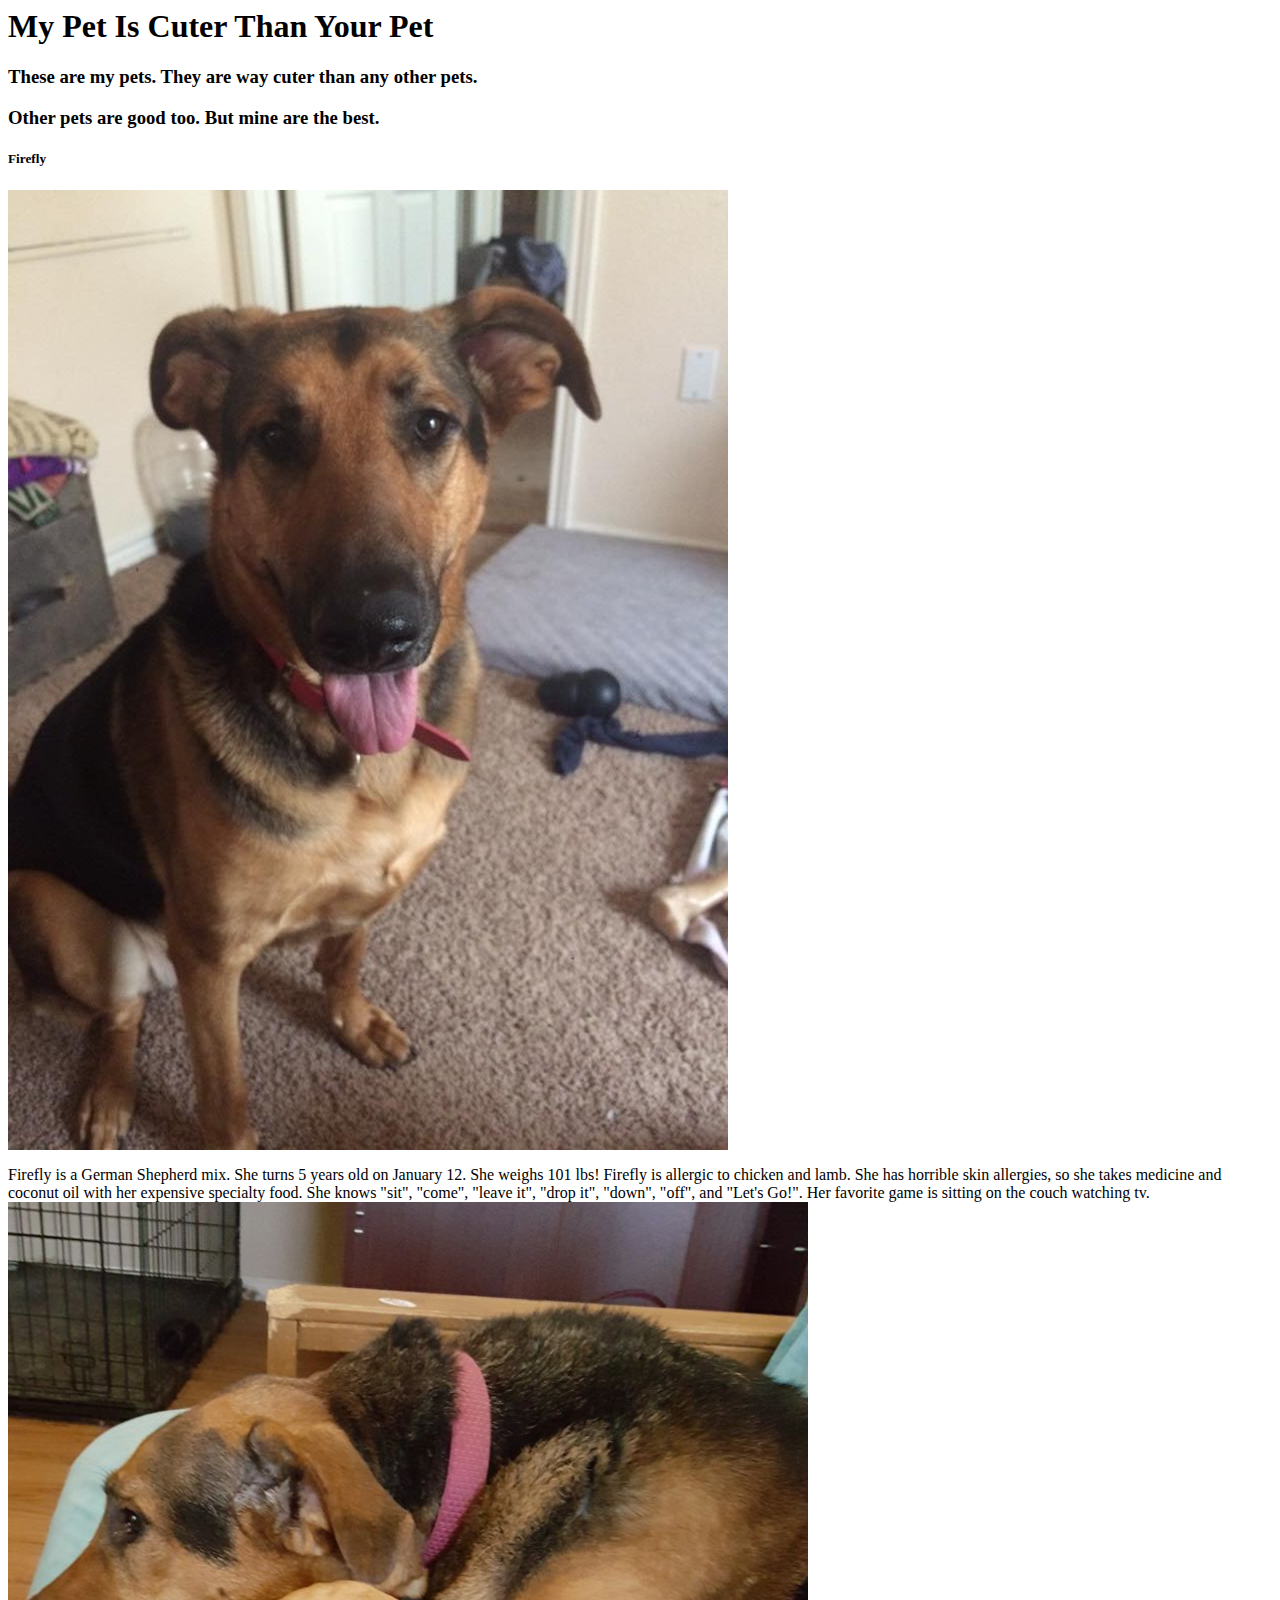
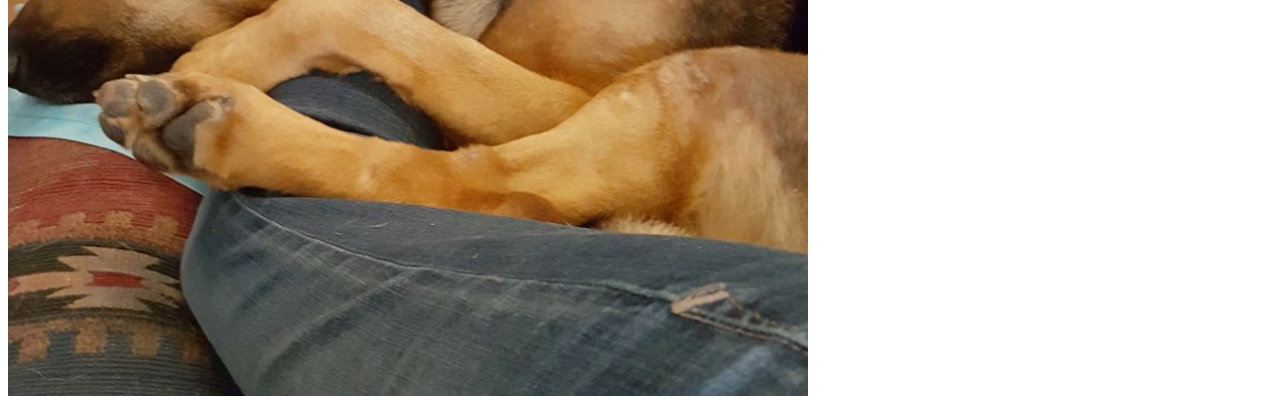
==== index.html @ 5b31de6e "added html skeleton and firefly pics" ====
<html lang="en">

<head>
    <meta charset="UTF-8">
    <meta name="viewport" content="width=device-width, initial-scale=1.0">
    <meta http-equiv="X-UA-Compatible" content="ie=edge">
    <title>Pet Practice!</title>
    <link rel=stylesheet href="style.css">
</head>

<body>
    <header>
        <h1>My Pet Is Cuter Than Your Pet</h1>
    </header>
    <div>
        <h3>These are my pets. They are way cuter than any other pets.</h3>
        <h3>Other pets are good too. But mine are the best.</h3>
    </div>
    <div class="pet-profile">
        <div class="pet-name-container">
            <h5 class="pet-name">Firefly</h5>
        </div>
        <img class="pet-profile-pic" src="images/Firefly1.jpg" alt="my pets">
        <div class="pet-bio-container">
            <p class="pet-bio-text">
                Firefly is a German Shepherd mix. She turns 5 years old on January 12. She weighs 101 lbs! Firefly is
                allergic to chicken and lamb. She has horrible skin allergies, so she takes medicine and coconut oil
                with her expensive specialty food. She knows "sit", "come", "leave it", "drop it", "down", "off", and
                "Let's Go!". Her favorite game is sitting on the couch watching tv.
                <img class = "pet-bonus-picture" src="images/F.png" alt="Firefly watching tv">
            </p>
        </div>
    </div>
</body>

</html>
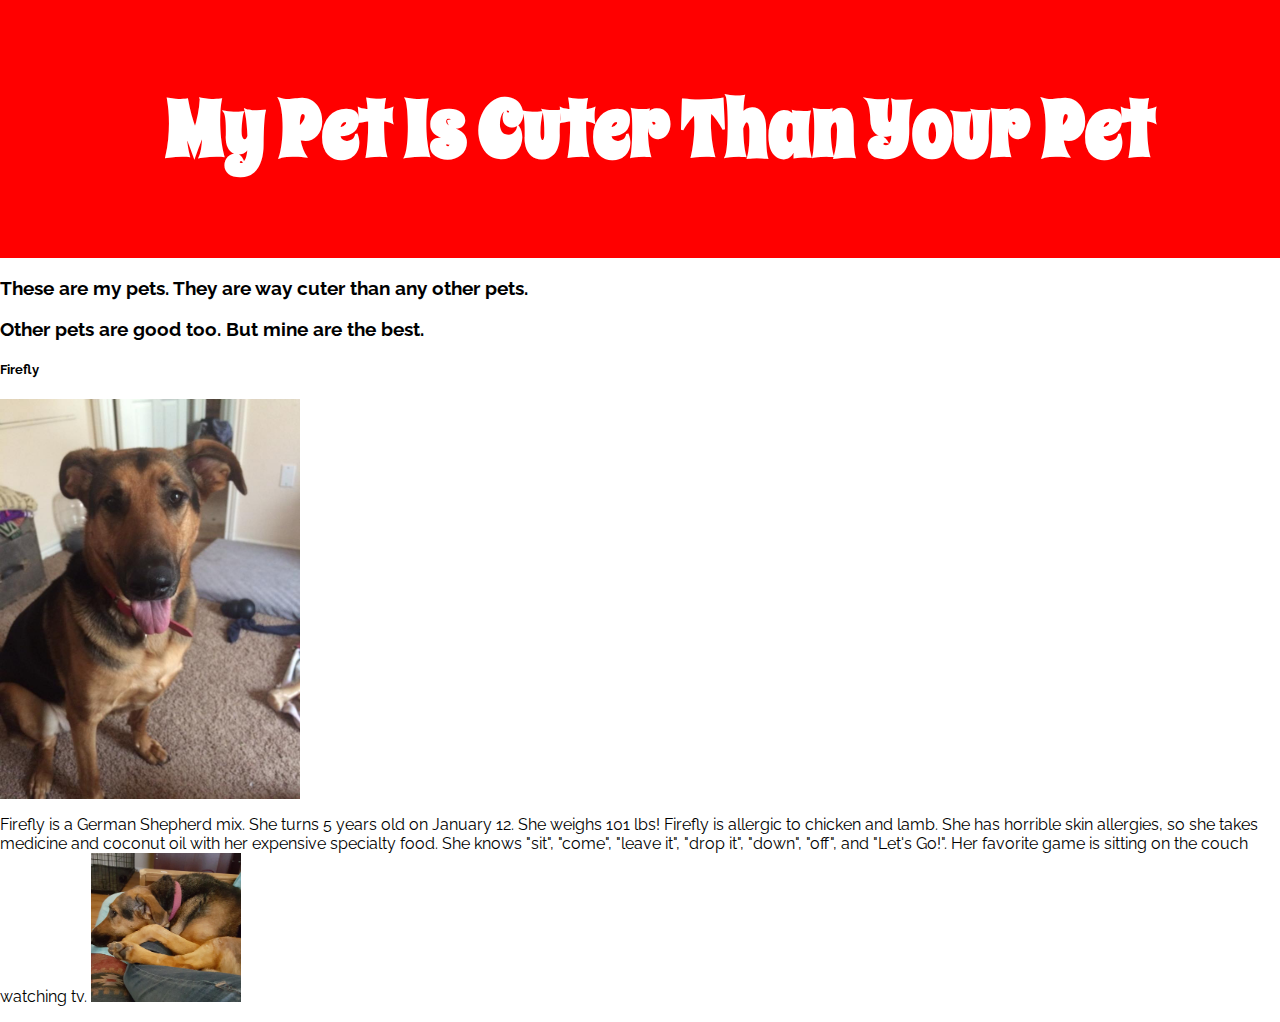
==== commit ce77b3b7: "accidentally did work in master; added font family and styled header" ====
--- a/index.html
+++ b/index.html
@@ -5,7 +5,9 @@
     <meta name="viewport" content="width=device-width, initial-scale=1.0">
     <meta http-equiv="X-UA-Compatible" content="ie=edge">
     <title>Pet Practice!</title>
+    <link href="https://fonts.googleapis.com/css?family=Raleway|Spicy+Rice" rel="stylesheet">
     <link rel=stylesheet href="style.css">
+
 </head>
 
 <body>
--- a/style.css
+++ b/style.css
@@ -0,0 +1,27 @@
+body {
+    width: 100%;
+    margin: 0;
+    font-family: 'Raleway', sans-serif;
+}
+
+header {
+    width: 100%;
+    justify-content: center;
+    text-align: center;
+    color: white;
+    background-color: red;
+    margin: 0;
+    padding: 20px;
+    font-size: 2.5em;
+    font-family: 'Spicy Rice', cursive;
+    
+}
+
+.pet-profile-pic {
+    width: 300px;
+}
+
+.pet-bonus-picture {
+    width: 150px;
+}
+
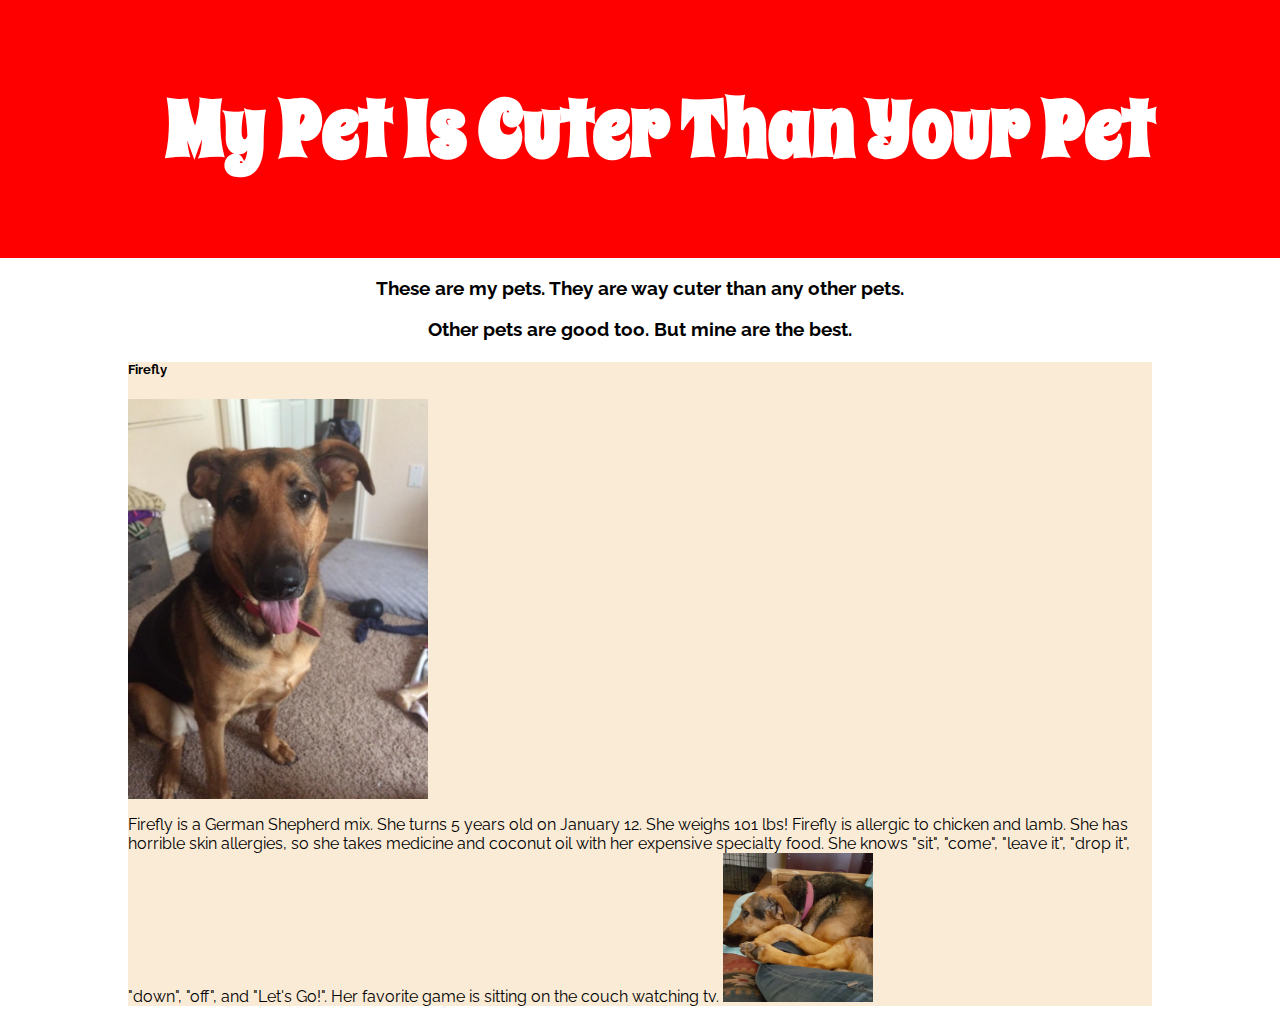
==== commit 26d9d96f: "styled opening statements" ====
--- a/index.html
+++ b/index.html
@@ -14,7 +14,7 @@
     <header>
         <h1>My Pet Is Cuter Than Your Pet</h1>
     </header>
-    <div>
+    <div id = "opening-statements">
         <h3>These are my pets. They are way cuter than any other pets.</h3>
         <h3>Other pets are good too. But mine are the best.</h3>
     </div>
--- a/style.css
+++ b/style.css
@@ -14,7 +14,11 @@
     padding: 20px;
     font-size: 2.5em;
     font-family: 'Spicy Rice', cursive;
-    
+}
+
+#opening-statements {
+    text-align: center;
+    margin: auto;
 }
 
 .pet-profile-pic {
@@ -25,3 +29,9 @@
     width: 150px;
 }
 
+.pet-profile {
+    width: 80%;
+    background-color: antiquewhite;
+    margin: auto;
+    justify-content: center;
+}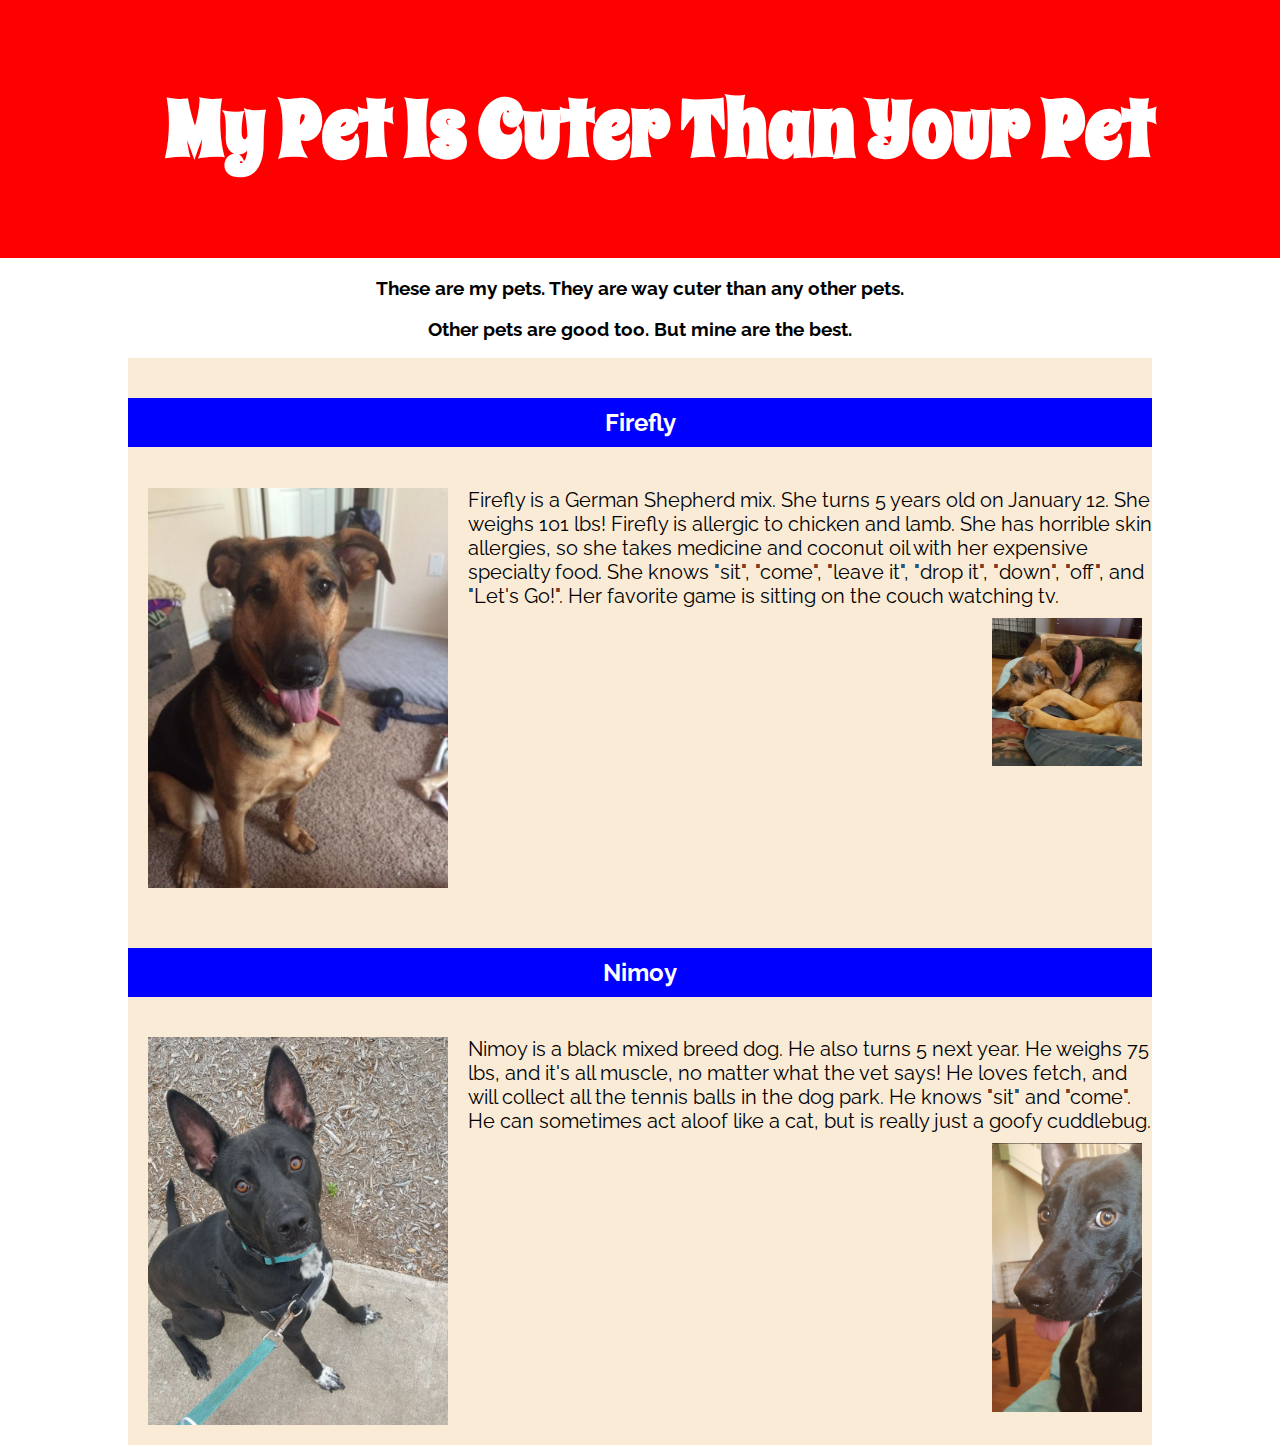
==== commit 1bce0113: "added second dog info" ====
--- a/index.html
+++ b/index.html
@@ -14,7 +14,7 @@
     <header>
         <h1>My Pet Is Cuter Than Your Pet</h1>
     </header>
-    <div id = "opening-statements">
+    <div id="opening-statements">
         <h3>These are my pets. They are way cuter than any other pets.</h3>
         <h3>Other pets are good too. But mine are the best.</h3>
     </div>
@@ -29,7 +29,21 @@
                 allergic to chicken and lamb. She has horrible skin allergies, so she takes medicine and coconut oil
                 with her expensive specialty food. She knows "sit", "come", "leave it", "drop it", "down", "off", and
                 "Let's Go!". Her favorite game is sitting on the couch watching tv.
-                <img class = "pet-bonus-picture" src="images/F.png" alt="Firefly watching tv">
+                <img class="pet-bonus-picture" src="images/F.png" alt="Firefly watching tv">
+            </p>
+        </div>
+    </div>
+    <div class="pet-profile">
+        <div class="pet-name-container">
+            <h5 class="pet-name">Nimoy</h5>
+        </div>
+        <img class="pet-profile-pic" src="images/Nimoy1.png" alt="my pets">
+        <div class="pet-bio-container">
+            <p class="pet-bio-text">
+                Nimoy is a black mixed breed dog. He also turns 5 next year. He weighs 75 lbs, and it's all muscle, no
+                matter what the vet says! He loves fetch, and will collect all the tennis balls in the dog park. He
+                knows "sit" and "come". He can sometimes act aloof like a cat, but is really just a goofy cuddlebug.
+                <img class="pet-bonus-picture" src="images/Nimoy2.png" alt="Nimoy">
             </p>
         </div>
     </div>
--- a/style.css
+++ b/style.css
@@ -23,10 +23,19 @@
 
 .pet-profile-pic {
     width: 300px;
+    margin: 20px;
+    margin-top: 0;
+    float: left;
 }
 
 .pet-bonus-picture {
     width: 150px;
+    float: right;
+    margin: 10px;
+}
+
+p {
+    font-size: 1.25em;
 }
 
 .pet-profile {
@@ -34,4 +43,14 @@
     background-color: antiquewhite;
     margin: auto;
     justify-content: center;
+    min-height: fit-content;
+    overflow: auto;
+}
+
+.pet-name {
+    font-size: 1.5em;
+    text-align: center;
+    background-color: blue;
+    color: white;
+    padding: 10px;
 }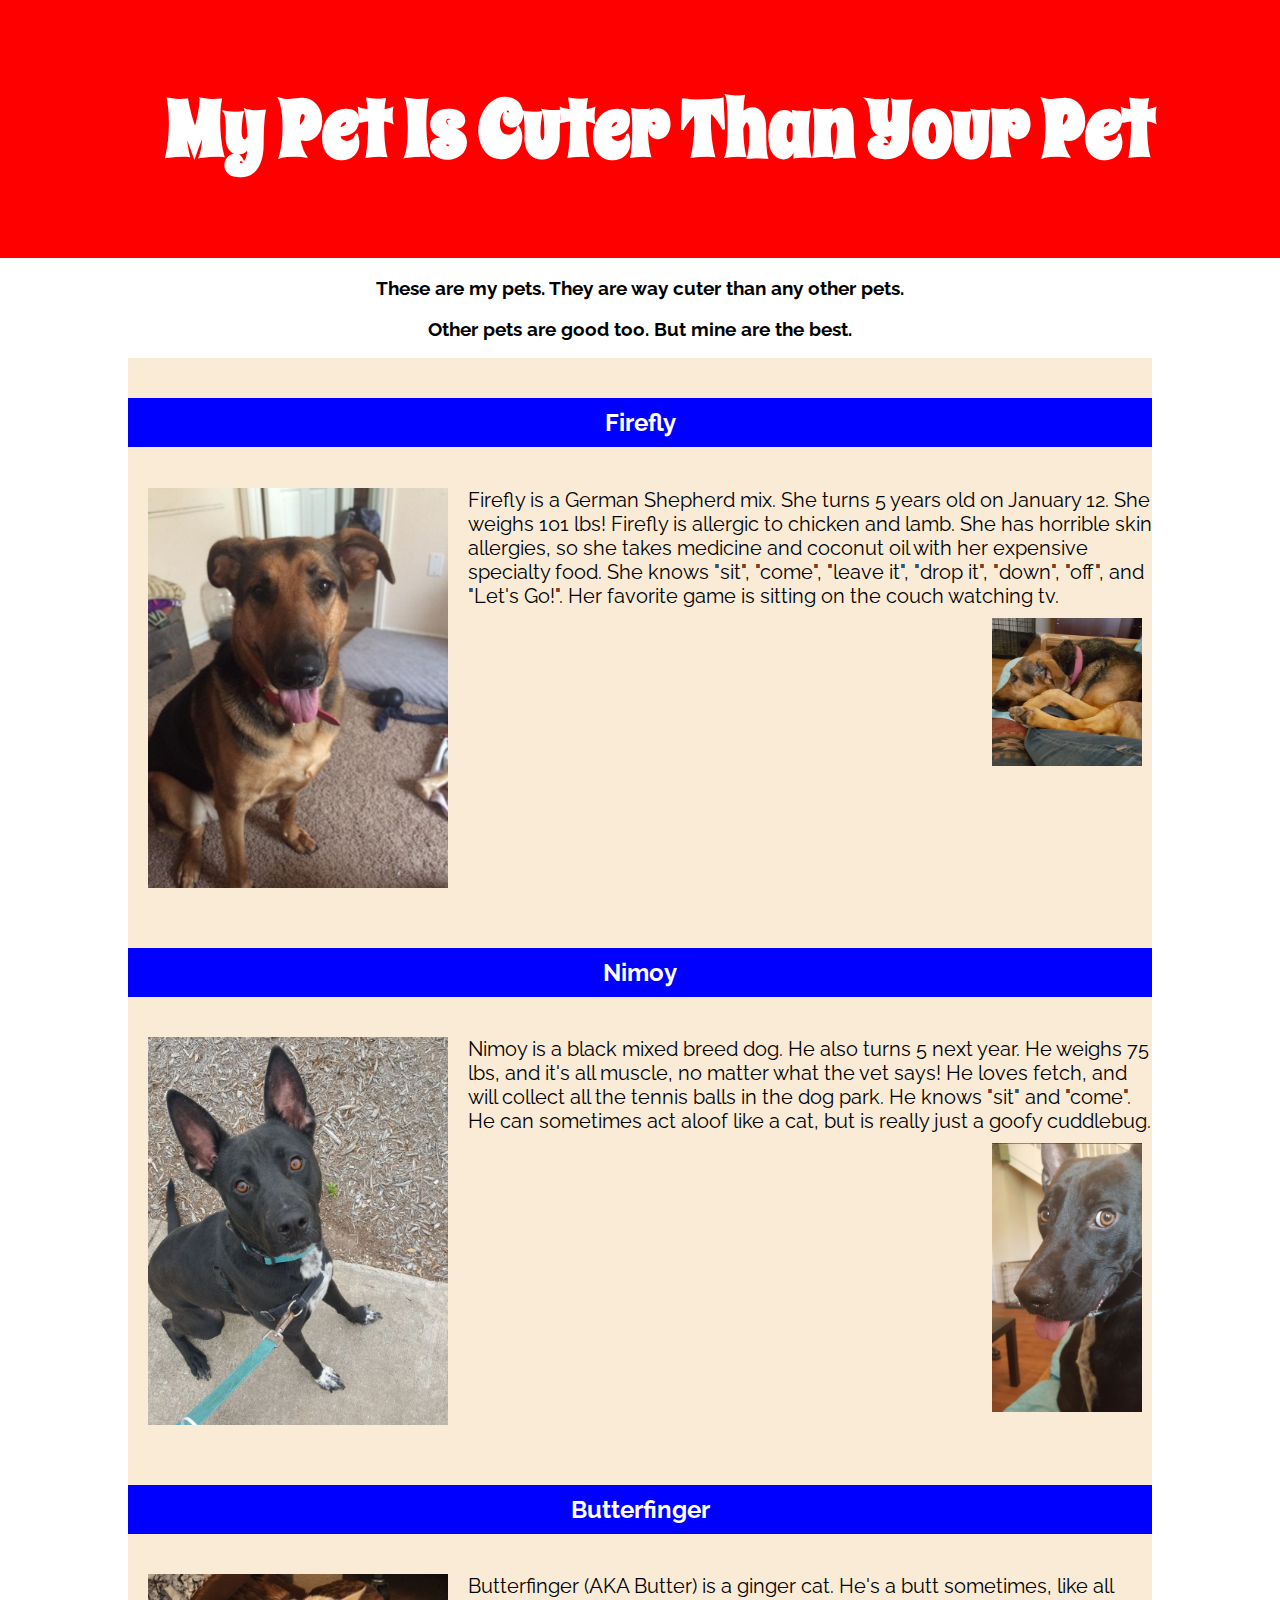
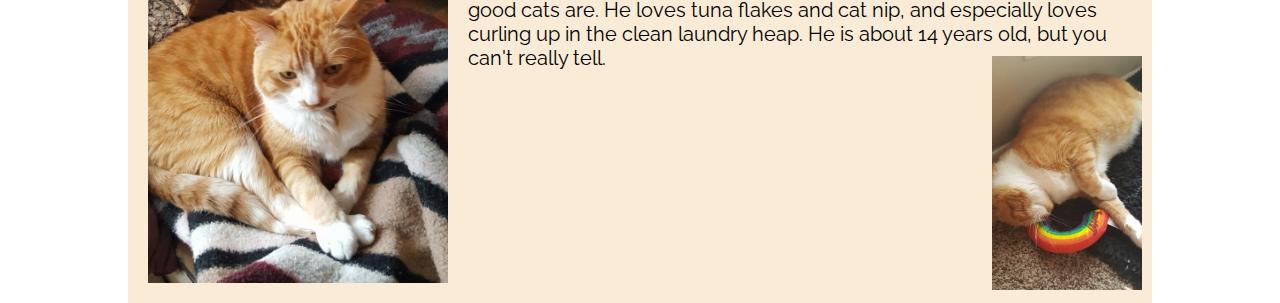
==== commit 8404f9c2: "added cat info" ====
--- a/index.html
+++ b/index.html
@@ -47,6 +47,20 @@
             </p>
         </div>
     </div>
+    <div class="pet-profile">
+        <div class="pet-name-container">
+            <h5 class="pet-name">Butterfinger</h5>
+        </div>
+        <img class="pet-profile-pic" src="images/Butterfinger1.png" alt="my pets">
+        <div class="pet-bio-container">
+            <p class="pet-bio-text">
+                Butterfinger (AKA Butter) is a ginger cat. He's a butt sometimes, like all good cats are. He loves tuna
+                flakes and cat nip, and especially loves curling up in the clean laundry heap. He is about 14 years
+                old, but you can't really tell.
+                <img class="pet-bonus-picture" src="images/Butterfinger2.png" alt="Butter and his toy">
+            </p>
+        </div>
+    </div>
 </body>
 
 </html>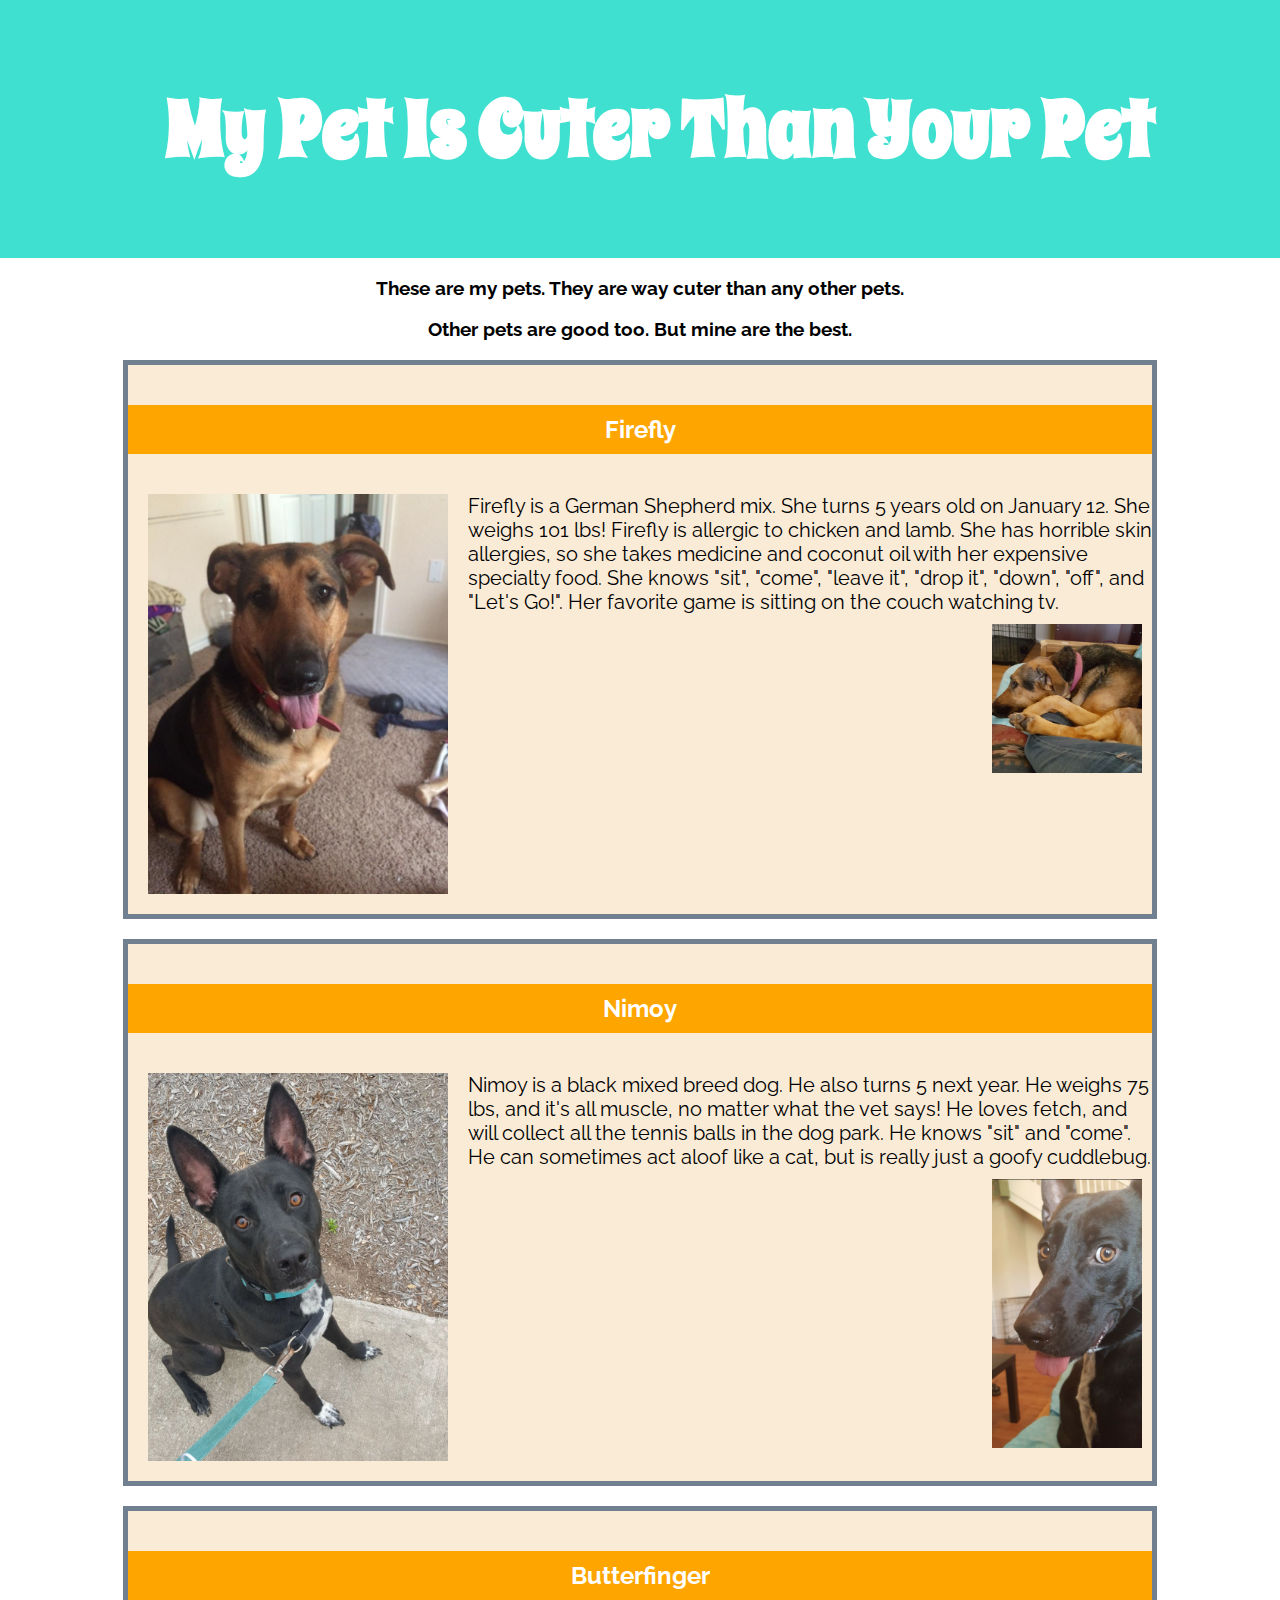
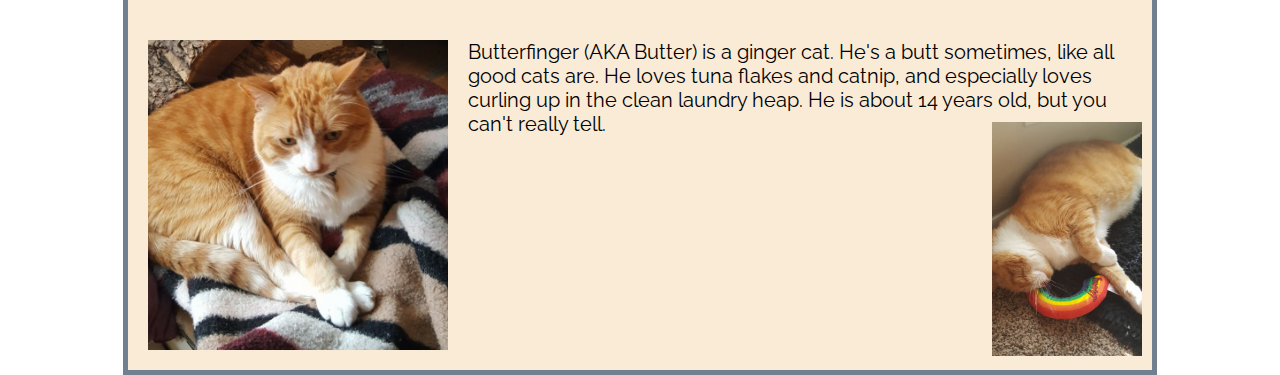
==== commit 42d0cf83: "changed colors and fixed typo" ====
--- a/index.html
+++ b/index.html
@@ -11,18 +11,22 @@
 </head>
 
 <body>
+    <!-- My header -->
     <header>
         <h1>My Pet Is Cuter Than Your Pet</h1>
     </header>
+    <!-- Initial sentence  -->
     <div id="opening-statements">
         <h3>These are my pets. They are way cuter than any other pets.</h3>
         <h3>Other pets are good too. But mine are the best.</h3>
     </div>
+    <!-- Pet profile div  -->
     <div class="pet-profile">
         <div class="pet-name-container">
             <h5 class="pet-name">Firefly</h5>
         </div>
         <img class="pet-profile-pic" src="images/Firefly1.jpg" alt="my pets">
+        <!-- My bio div -->
         <div class="pet-bio-container">
             <p class="pet-bio-text">
                 Firefly is a German Shepherd mix. She turns 5 years old on January 12. She weighs 101 lbs! Firefly is
@@ -55,7 +59,7 @@
         <div class="pet-bio-container">
             <p class="pet-bio-text">
                 Butterfinger (AKA Butter) is a ginger cat. He's a butt sometimes, like all good cats are. He loves tuna
-                flakes and cat nip, and especially loves curling up in the clean laundry heap. He is about 14 years
+                flakes and catnip, and especially loves curling up in the clean laundry heap. He is about 14 years
                 old, but you can't really tell.
                 <img class="pet-bonus-picture" src="images/Butterfinger2.png" alt="Butter and his toy">
             </p>
--- a/style.css
+++ b/style.css
@@ -9,7 +9,7 @@
     justify-content: center;
     text-align: center;
     color: white;
-    background-color: red;
+    background-color: turquoise;
     margin: 0;
     padding: 20px;
     font-size: 2.5em;
@@ -41,7 +41,9 @@
 .pet-profile {
     width: 80%;
     background-color: antiquewhite;
+    border: 5px solid slategrey;
     margin: auto;
+    margin-top: 20px;
     justify-content: center;
     min-height: fit-content;
     overflow: auto;
@@ -50,7 +52,7 @@
 .pet-name {
     font-size: 1.5em;
     text-align: center;
-    background-color: blue;
+    background-color: orange;
     color: white;
     padding: 10px;
 }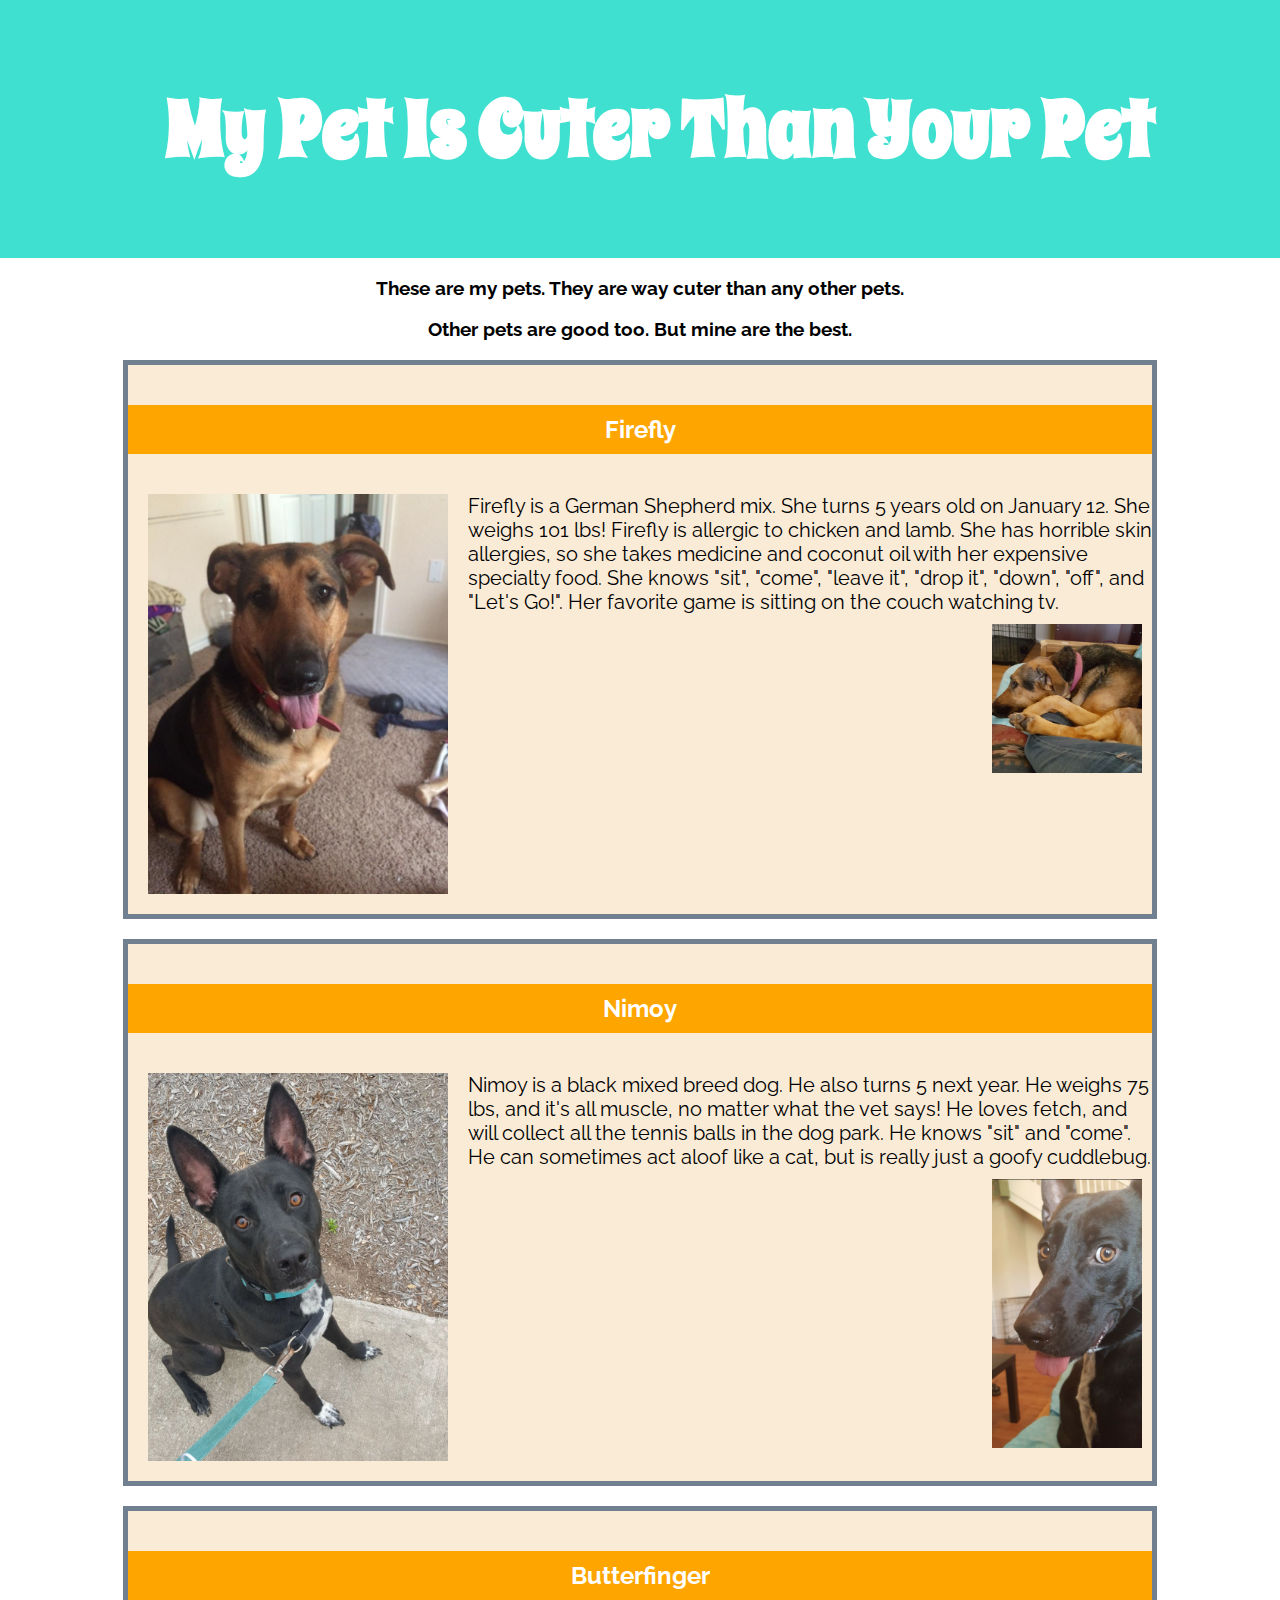
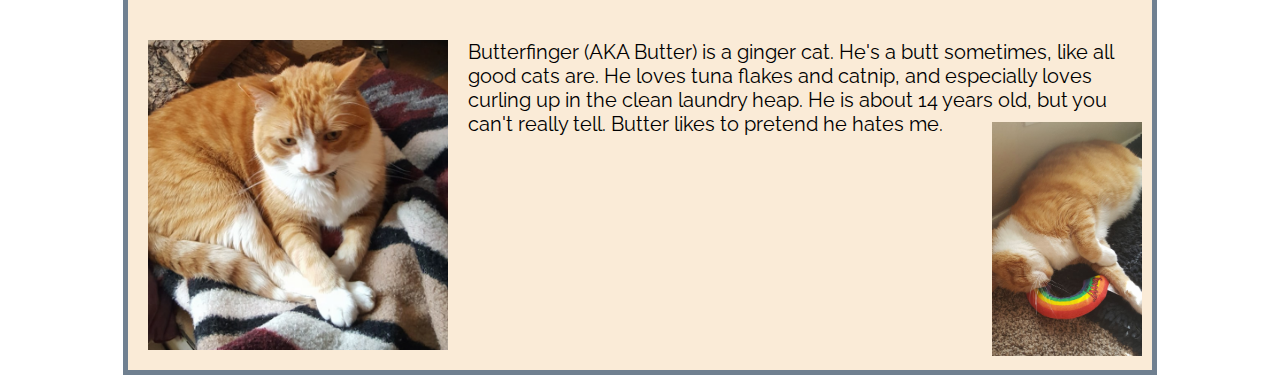
==== commit 5733b9b0: "added more cat info" ====
--- a/index.html
+++ b/index.html
@@ -60,7 +60,7 @@
             <p class="pet-bio-text">
                 Butterfinger (AKA Butter) is a ginger cat. He's a butt sometimes, like all good cats are. He loves tuna
                 flakes and catnip, and especially loves curling up in the clean laundry heap. He is about 14 years
-                old, but you can't really tell.
+                old, but you can't really tell. Butter likes to pretend he hates me.
                 <img class="pet-bonus-picture" src="images/Butterfinger2.png" alt="Butter and his toy">
             </p>
         </div>
